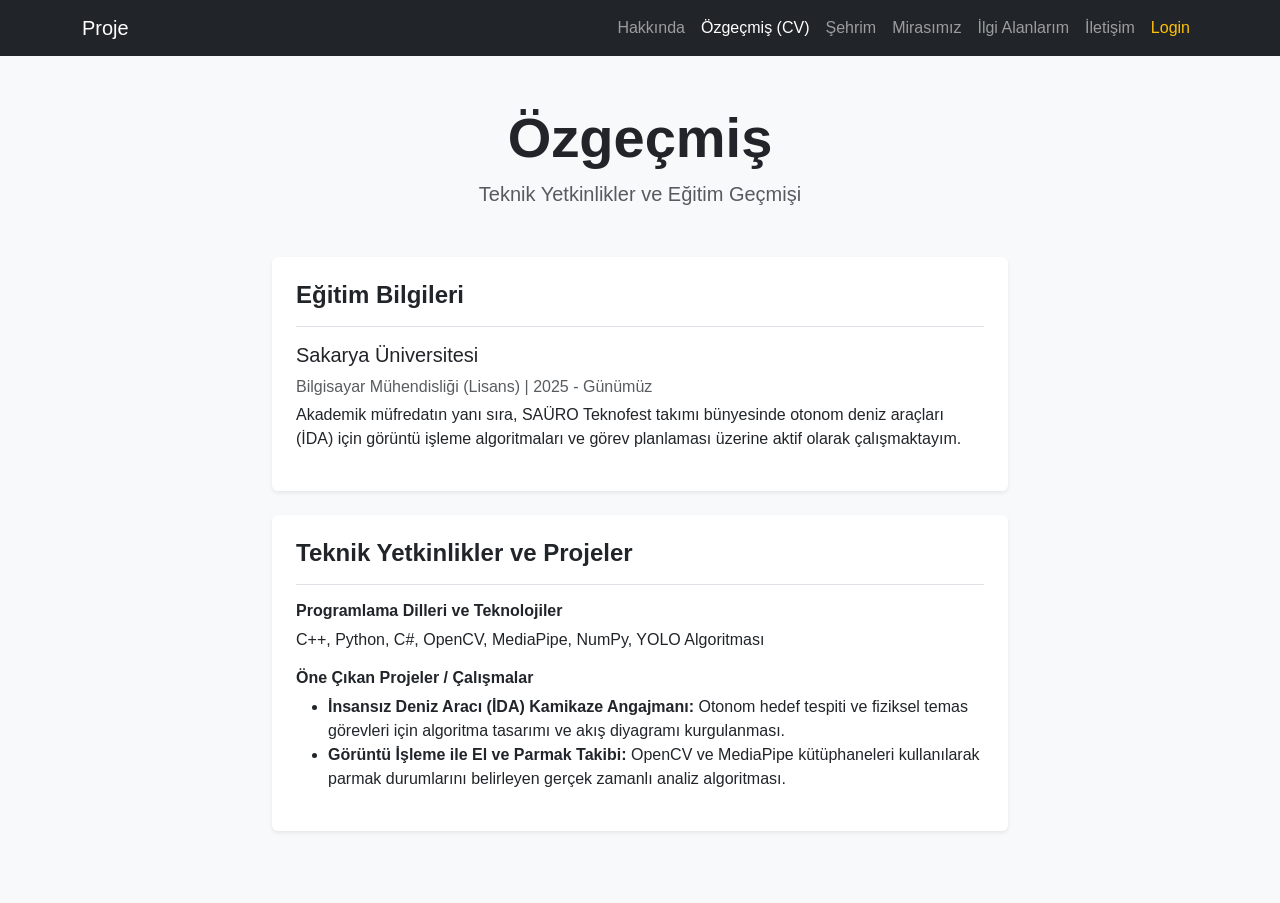
==== cv.html @ 3d5b5eed "Day 2: Semantic HTML5 mimarisi ile Ozgecmis (CV) sayfasi eklendi" ====
<!DOCTYPE html>
<html lang="tr">
<head>
    <meta charset="UTF-8">
    <meta name="viewport" content="width=device-width, initial-scale=1.0">
    <title>Enes - Özgeçmiş</title>
    <!-- Bootstrap CSS -->
    <link href="https://cdn.jsdelivr.net/npm/bootstrap@5.3.0/dist/css/bootstrap.min.css" rel="stylesheet">
    <link rel="stylesheet" href="css/style.css">
</head>
<body class="bg-light">

    <!-- Navigasyon Menüsü -->
    <nav class="navbar navbar-expand-lg navbar-dark bg-dark">
        <div class="container">
            <a class="navbar-brand" href="index.html">Proje</a>
            <button class="navbar-toggler" type="button" data-bs-toggle="collapse" data-bs-target="#navbarNav">
                <span class="navbar-toggler-icon"></span>
            </button>
            <div class="collapse navbar-collapse" id="navbarNav">
                <ul class="navbar-nav ms-auto">
                    <li class="nav-item"><a class="nav-link" href="index.html">Hakkında</a></li>
                    <!-- Bulunduğumuz sayfa burası olduğu için 'active' class'ı burada -->
                    <li class="nav-item"><a class="nav-link active" href="cv.html">Özgeçmiş (CV)</a></li>
                    <li class="nav-item"><a class="nav-link" href="#">Şehrim</a></li>
                    <li class="nav-item"><a class="nav-link" href="#">Mirasımız</a></li>
                    <li class="nav-item"><a class="nav-link" href="#">İlgi Alanlarım</a></li>
                    <li class="nav-item"><a class="nav-link" href="#">İletişim</a></li>
                    <li class="nav-item"><a class="nav-link text-warning" href="#">Login</a></li>
                </ul>
            </div>
        </div>
    </nav>

    <!-- CV Ana İçeriği (main etiketi sayfanın asıl odak noktasını belirtir) -->
    <main class="container mt-5 mb-5">
        
        <!-- Sayfa Üst Başlığı -->
        <header class="text-center mb-5">
            <h1 class="display-4 fw-bold text-dark">Özgeçmiş</h1>
            <p class="lead text-muted">Teknik Yetkinlikler ve Eğitim Geçmişi</p>
        </header>

        <div class="row">
            <div class="col-lg-8 mx-auto">
                
                <!-- Eğitim Bölümü (section etiketi tematik bir grubu belirtir) -->
                <section class="bg-white p-4 rounded shadow-sm mb-4">
                    <header class="border-bottom pb-2 mb-3">
                        <h2 class="h4 fw-bold">Eğitim Bilgileri</h2>
                    </header>
                    <!-- article etiketi, kendi başına anlam ifade eden bağımsız bir içeriği belirtir -->
                    <article>
                        <h3 class="h5 text-dark">Sakarya Üniversitesi</h3>
                        <p class="text-muted mb-1">Bilgisayar Mühendisliği (Lisans) | 2025 - Günümüz</p>
                        <p>Akademik müfredatın yanı sıra, SAÜRO Teknofest takımı bünyesinde otonom deniz araçları (İDA) için görüntü işleme algoritmaları ve görev planlaması üzerine aktif olarak çalışmaktayım.</p>
                    </article>
                </section>

                <!-- Yetkinlikler ve Projeler Bölümü -->
                <section class="bg-white p-4 rounded shadow-sm mb-4">
                    <header class="border-bottom pb-2 mb-3">
                        <h2 class="h4 fw-bold">Teknik Yetkinlikler ve Projeler</h2>
                    </header>
                    
                    <article class="mb-3">
                        <h3 class="h6 fw-bold">Programlama Dilleri ve Teknolojiler</h3>
                        <p>C++, Python, C#, OpenCV, MediaPipe, NumPy, YOLO Algoritması</p>
                    </article>

                    <article>
                        <h3 class="h6 fw-bold">Öne Çıkan Projeler / Çalışmalar</h3>
                        <ul>
                            <li><strong>İnsansız Deniz Aracı (İDA) Kamikaze Angajmanı:</strong> Otonom hedef tespiti ve fiziksel temas görevleri için algoritma tasarımı ve akış diyagramı kurgulanması.</li>
                            <li><strong>Görüntü İşleme ile El ve Parmak Takibi:</strong> OpenCV ve MediaPipe kütüphaneleri kullanılarak parmak durumlarını belirleyen gerçek zamanlı analiz algoritması.</li>
                        </ul>
                    </article>
                </section>

            </div>
        </div>
    </main>

    <!-- Bootstrap JS -->
    <script src="https://cdn.jsdelivr.net/npm/bootstrap@5.3.0/dist/js/bootstrap.bundle.min.js"></script>
</body>
</html>
---- css/style.css ----
/* Ana Stil Dosyası */
body {
    font-family: 'Segoe UI', Tahoma, Geneva, Verdana, sans-serif;
}
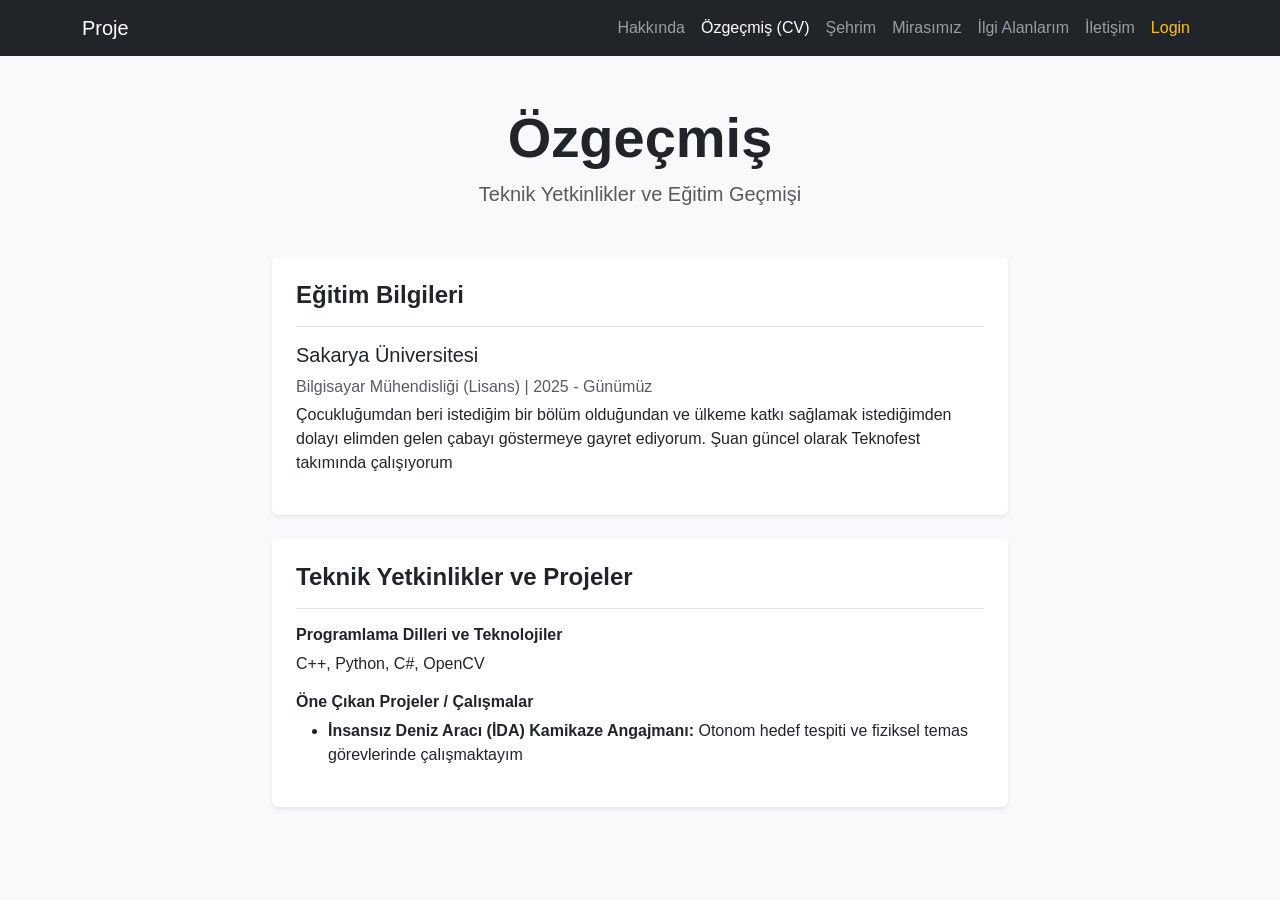
==== commit 872ac9d1: "Day 3: Semantic HTML5 ile Sehir sayfasi ve Bootstrap Carousel yapisi eklendi" ====
--- a/cv.html
+++ b/cv.html
@@ -22,7 +22,7 @@
                     <li class="nav-item"><a class="nav-link" href="index.html">Hakkında</a></li>
                     <!-- Bulunduğumuz sayfa burası olduğu için 'active' class'ı burada -->
                     <li class="nav-item"><a class="nav-link active" href="cv.html">Özgeçmiş (CV)</a></li>
-                    <li class="nav-item"><a class="nav-link" href="#">Şehrim</a></li>
+                    <li class="nav-item"><a class="nav-link" href="sehir.html">Şehrim</a></li>
                     <li class="nav-item"><a class="nav-link" href="#">Mirasımız</a></li>
                     <li class="nav-item"><a class="nav-link" href="#">İlgi Alanlarım</a></li>
                     <li class="nav-item"><a class="nav-link" href="#">İletişim</a></li>
@@ -53,7 +53,7 @@
                     <article>
                         <h3 class="h5 text-dark">Sakarya Üniversitesi</h3>
                         <p class="text-muted mb-1">Bilgisayar Mühendisliği (Lisans) | 2025 - Günümüz</p>
-                        <p>Akademik müfredatın yanı sıra, SAÜRO Teknofest takımı bünyesinde otonom deniz araçları (İDA) için görüntü işleme algoritmaları ve görev planlaması üzerine aktif olarak çalışmaktayım.</p>
+                        <p>Çocukluğumdan beri istediğim bir bölüm olduğundan ve ülkeme katkı sağlamak istediğimden dolayı elimden gelen çabayı göstermeye gayret ediyorum. Şuan güncel olarak Teknofest takımında çalışıyorum</p>
                     </article>
                 </section>
 
@@ -65,14 +65,13 @@
                     
                     <article class="mb-3">
                         <h3 class="h6 fw-bold">Programlama Dilleri ve Teknolojiler</h3>
-                        <p>C++, Python, C#, OpenCV, MediaPipe, NumPy, YOLO Algoritması</p>
+                        <p>C++, Python, C#, OpenCV</p>
                     </article>
 
                     <article>
                         <h3 class="h6 fw-bold">Öne Çıkan Projeler / Çalışmalar</h3>
                         <ul>
-                            <li><strong>İnsansız Deniz Aracı (İDA) Kamikaze Angajmanı:</strong> Otonom hedef tespiti ve fiziksel temas görevleri için algoritma tasarımı ve akış diyagramı kurgulanması.</li>
-                            <li><strong>Görüntü İşleme ile El ve Parmak Takibi:</strong> OpenCV ve MediaPipe kütüphaneleri kullanılarak parmak durumlarını belirleyen gerçek zamanlı analiz algoritması.</li>
+                            <li><strong>İnsansız Deniz Aracı (İDA) Kamikaze Angajmanı:</strong> Otonom hedef tespiti ve fiziksel temas görevlerinde çalışmaktayım</li>
                         </ul>
                     </article>
                 </section>
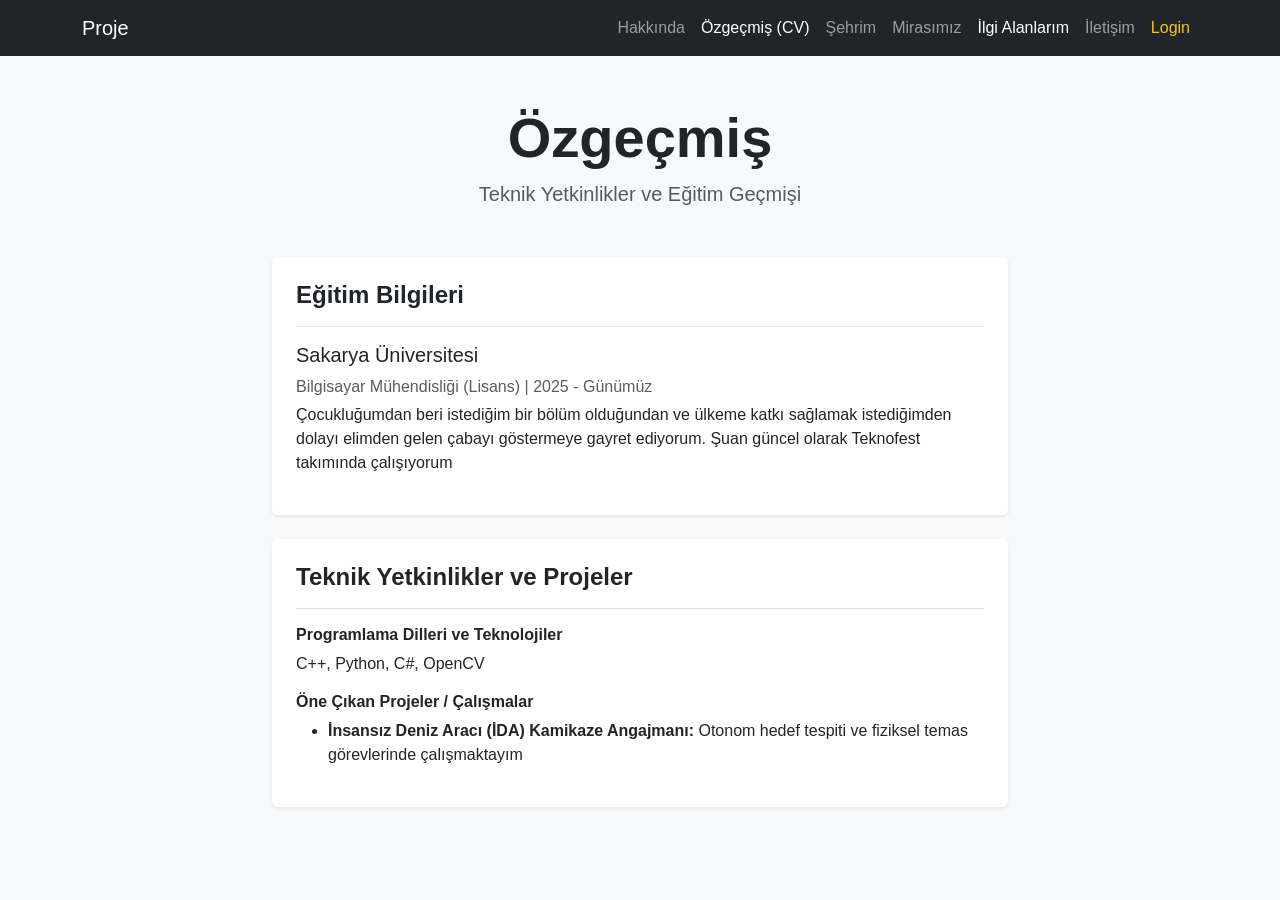
==== commit 8f5607d6: "Day 6: Iletisim sayfasi eklendi, JS validation yapildi ve tum sayfalarin yonlendirme menuleri senkro" ====
--- a/cv.html
+++ b/cv.html
@@ -7,6 +7,8 @@
     <!-- Bootstrap CSS -->
     <link href="https://cdn.jsdelivr.net/npm/bootstrap@5.3.0/dist/css/bootstrap.min.css" rel="stylesheet">
     <link rel="stylesheet" href="css/style.css">
+    <link rel="icon" href="img/turkey.png">
+    
 </head>
 <body class="bg-light">
 
@@ -23,9 +25,9 @@
                     <!-- Bulunduğumuz sayfa burası olduğu için 'active' class'ı burada -->
                     <li class="nav-item"><a class="nav-link active" href="cv.html">Özgeçmiş (CV)</a></li>
                     <li class="nav-item"><a class="nav-link" href="sehir.html">Şehrim</a></li>
-                    <li class="nav-item"><a class="nav-link" href="#">Mirasımız</a></li>
-                    <li class="nav-item"><a class="nav-link" href="#">İlgi Alanlarım</a></li>
-                    <li class="nav-item"><a class="nav-link" href="#">İletişim</a></li>
+                    <li class="nav-item"><a class="nav-link" href="mirasimiz.html">Mirasımız</a></li>
+                    <li class="nav-item"><a class="nav-link active" href="ilgialanlarim.html">İlgi Alanlarım</a></li>
+                    <li class="nav-item"><a class="nav-link" href="iletisim.html">İletişim</a></li>
                     <li class="nav-item"><a class="nav-link text-warning" href="#">Login</a></li>
                 </ul>
             </div>
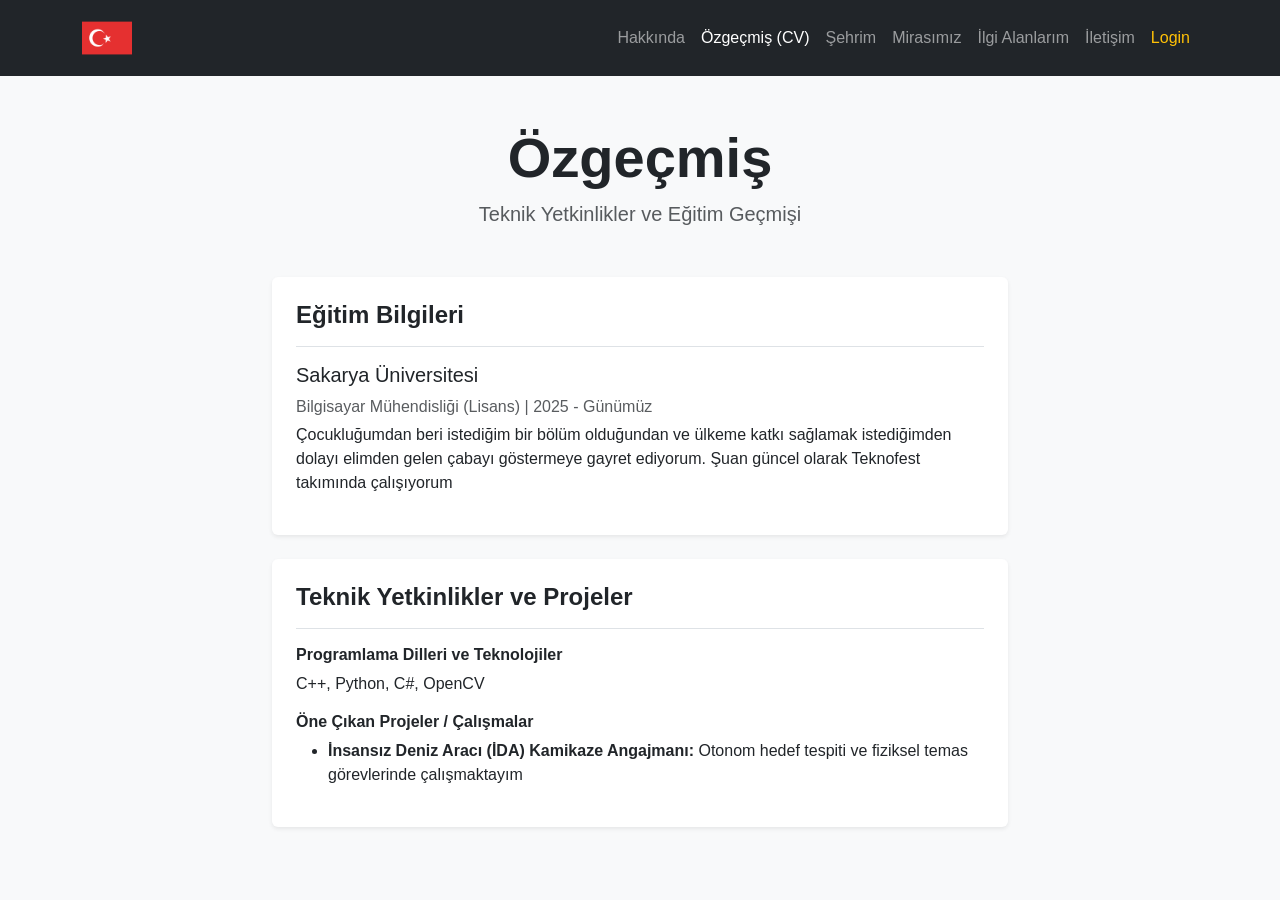
==== commit 6ad5175c: "Day 7: Login sayfasi ve JS kimlik dogrulama mekanizmasi eklendi" ====
--- a/cv.html
+++ b/cv.html
@@ -3,11 +3,11 @@
 <head>
     <meta charset="UTF-8">
     <meta name="viewport" content="width=device-width, initial-scale=1.0">
-    <title>Enes - Özgeçmiş</title>
+    <title>Enes Güler - Özgeçmiş</title>
     <!-- Bootstrap CSS -->
     <link href="https://cdn.jsdelivr.net/npm/bootstrap@5.3.0/dist/css/bootstrap.min.css" rel="stylesheet">
     <link rel="stylesheet" href="css/style.css">
-    <link rel="icon" href="img/turkey.png">
+    <link rel="icon" href="img/brain.png">
     
 </head>
 <body class="bg-light">
@@ -15,7 +15,7 @@
     <!-- Navigasyon Menüsü -->
     <nav class="navbar navbar-expand-lg navbar-dark bg-dark">
         <div class="container">
-            <a class="navbar-brand" href="index.html">Proje</a>
+            <a class="navbar-brand" href="index.html"><img src="img/turkey.png" alt="" width="50" height="50"></a>
             <button class="navbar-toggler" type="button" data-bs-toggle="collapse" data-bs-target="#navbarNav">
                 <span class="navbar-toggler-icon"></span>
             </button>
@@ -26,9 +26,9 @@
                     <li class="nav-item"><a class="nav-link active" href="cv.html">Özgeçmiş (CV)</a></li>
                     <li class="nav-item"><a class="nav-link" href="sehir.html">Şehrim</a></li>
                     <li class="nav-item"><a class="nav-link" href="mirasimiz.html">Mirasımız</a></li>
-                    <li class="nav-item"><a class="nav-link active" href="ilgialanlarim.html">İlgi Alanlarım</a></li>
+                    <li class="nav-item"><a class="nav-link" href="ilgialanlarim.html">İlgi Alanlarım</a></li>
                     <li class="nav-item"><a class="nav-link" href="iletisim.html">İletişim</a></li>
-                    <li class="nav-item"><a class="nav-link text-warning" href="#">Login</a></li>
+                    <li class="nav-item"><a class="nav-link text-warning" href="login.html">Login</a></li>
                 </ul>
             </div>
         </div>
